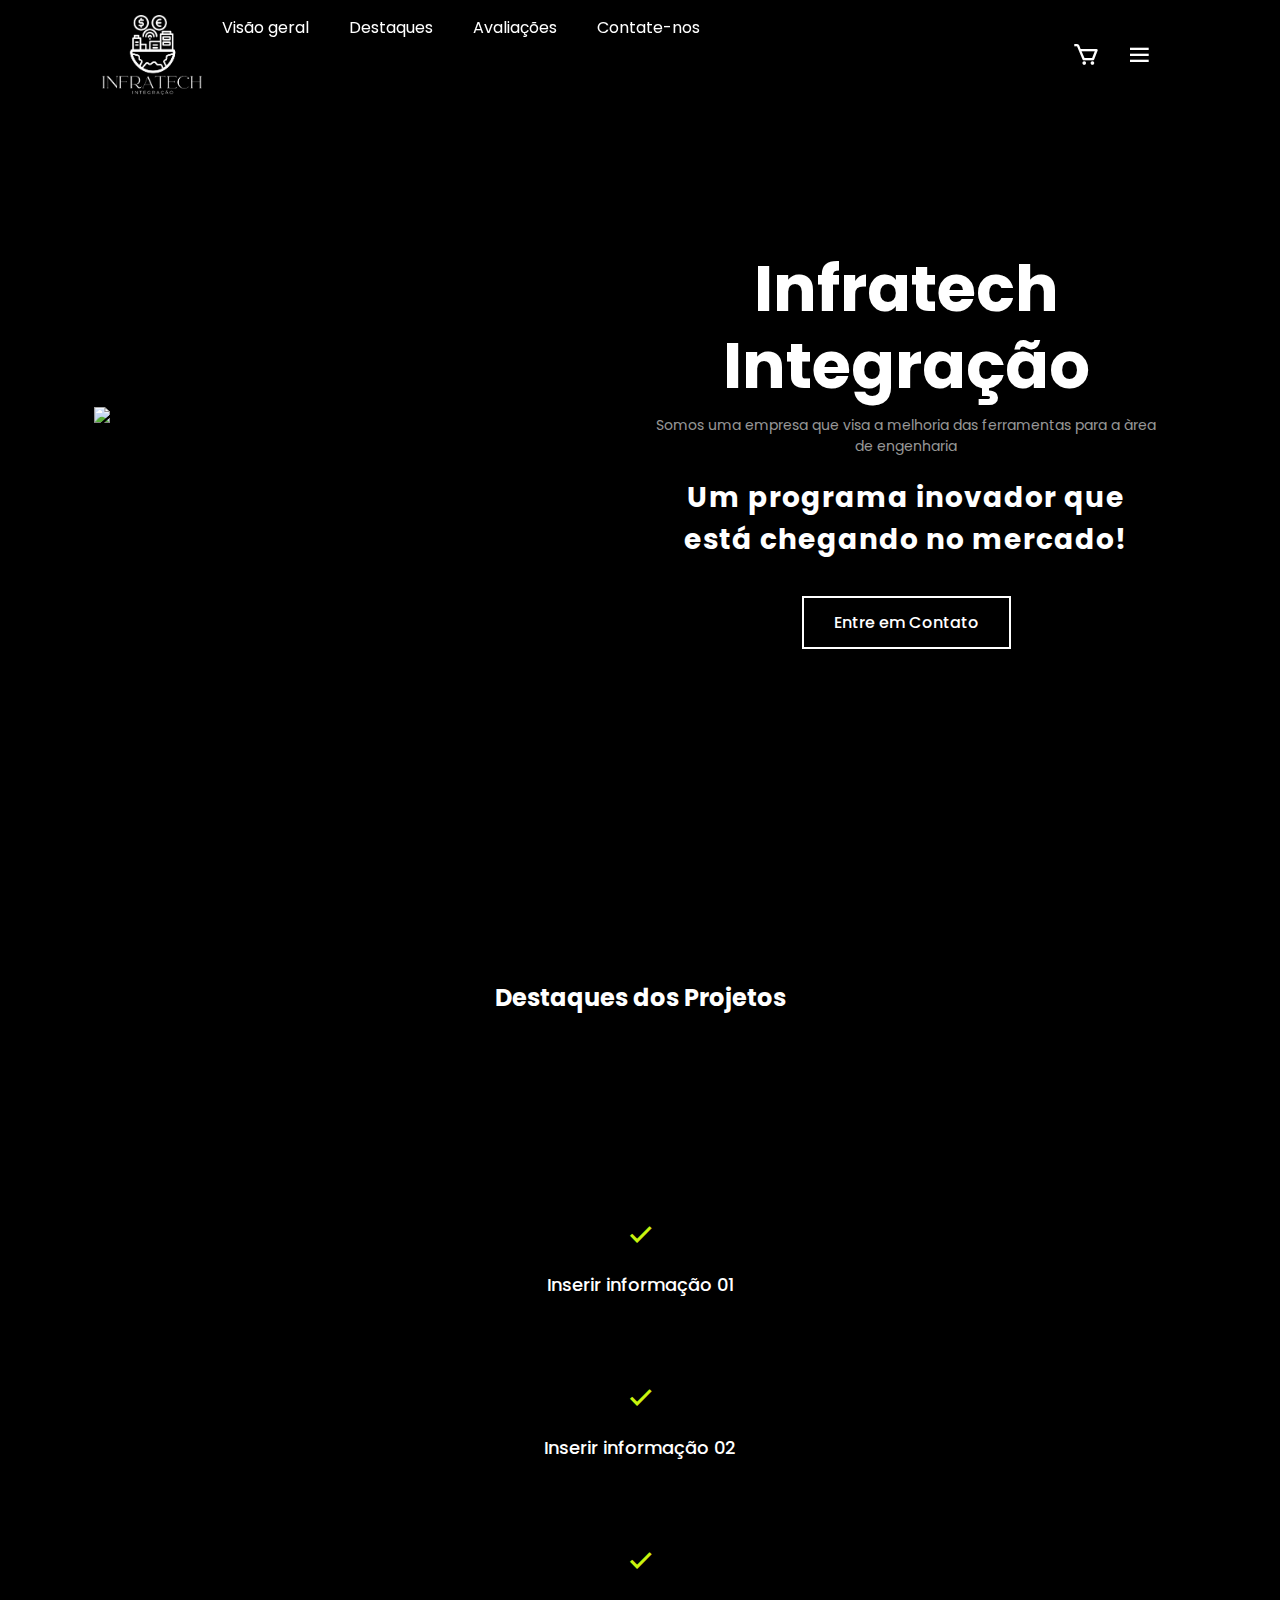
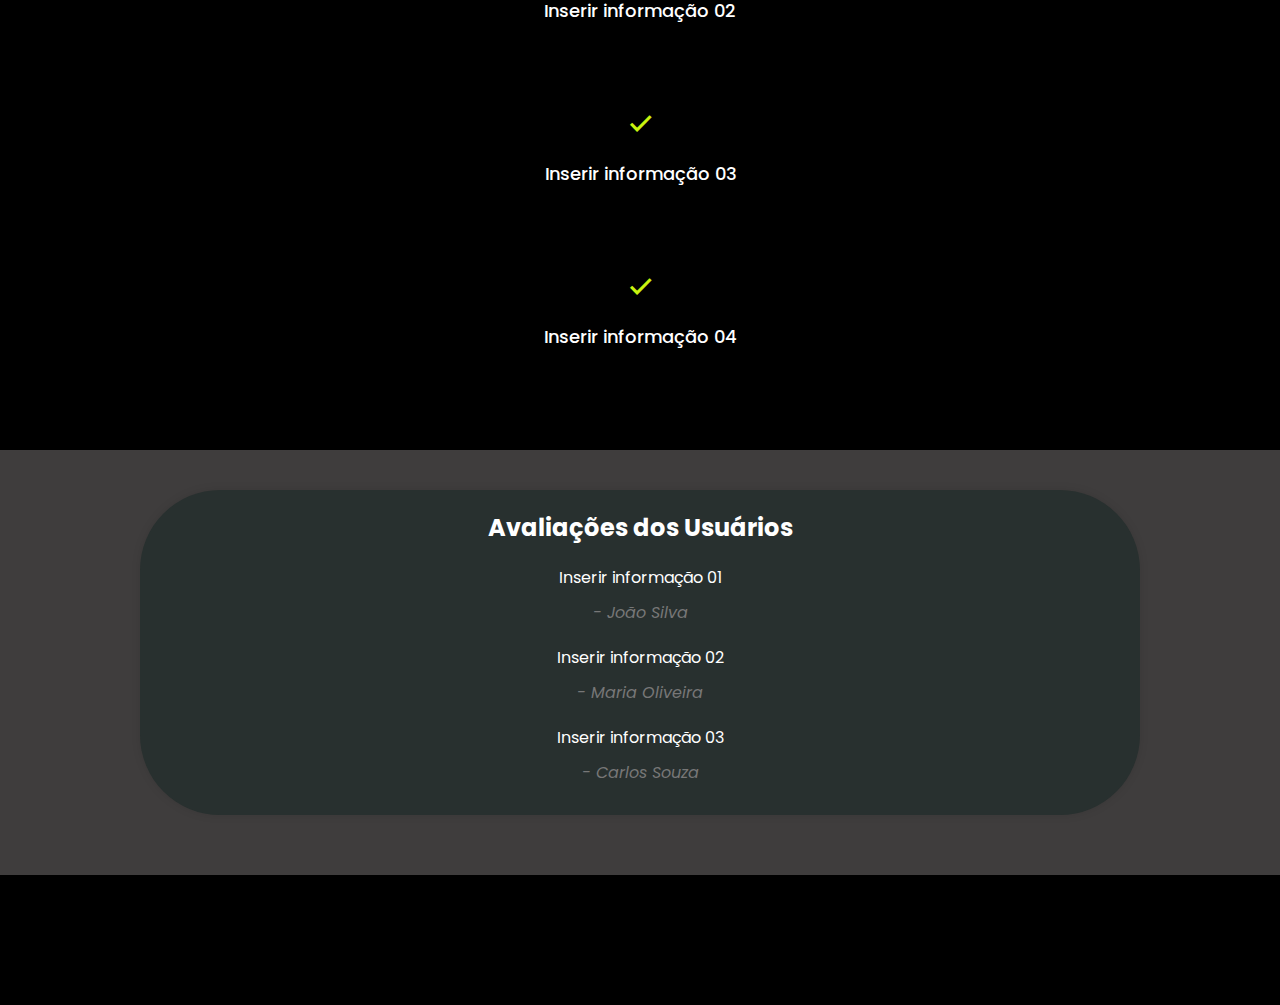
==== index.html @ 638f3cc0 "first commit" ====
<!DOCTYPE html>
<html lang="pt-br">
<head>
    <meta charset="UTF-8">
    <meta http-equiv="X-UA-Compatible" content="IE=edge">
    <meta name="viewport" content="width=device-width, initial-scale=1.0">
    <link rel="stylesheet"
    href="https://cdn.jsdelivr.net/npm/boxicons@latest/css/boxicons.min.css">

    <!-- or -->
    <link rel="stylesheet"
    href="https://unpkg.com/boxicons@latest/css/boxicons.min.css">
    <link rel="preconnect" href="https://fonts.googleapis.com">
    <link rel="preconnect" href="https://fonts.gstatic.com" crossorigin>
    <link href="https://fonts.googleapis.com/css2?family=Poppins:wght@300;400;500;600;700;800;900&display=swap" rel="stylesheet">
    <link rel="stylesheet" href="style.css">
    
    <title>Infra Tech - UNEX</title>
</head>
<body>


<!-- Substitua a linha existente pela nova linha -->
<div class="header-wrapper">
    <header>
    
    
        <ul class="navegacao">
            <img class="logo" src="./images/INFRATECH.png" alt="">
            <li><a href="#">Visão geral</a></li>
            <li><a href="#">Destaques</a></li>
            <li><a href="#">Avaliações</a></li>
            <li><a href="#">Contate-nos</a></li>
        </ul><!--navegacao-->

        <div class="header-icons">
            <i class='bx bx-cart'></i>
            <div id="menu"><i class='bx bx-menu'></i></div>
        </div><!--header-icons-->
    </header>
</div>


    <section class="home">
        <div class="home-img">
             <img src="./images/fotocapa.jpg" class="one">
        </div><!--home-img-->

        <div class="home-text">

            <h1>Infratech Integração</h1>
            <h5>Somos uma empresa que visa a melhoria das ferramentas para a àrea de engenharia</h5>
            <h3>Um programa inovador que está chegando no mercado!</h3>
            <a href="#" class="btn">Entre em Contato</a>
            
        </div><!--home-text-->
    </section><!--home-->


    <section class="testimonial">
        <h3>Destaques dos Projetos</h3>
    </section>

   


    <section id="destaques do infratech" class="features">
        <div class="features-container">
            <div class="feature">
                <i class='bx bx-check'></i>
                <p>Inserir informação 01</p>
            </div>
            <div class="feature">
                <i class='bx bx-check'></i>
                <p>Inserir informação 02</p>
            </div>
            <div class="feature">
                <i class='bx bx-check'></i>
                <p>Inserir informação 02</p>
            </div>
            <div class="feature">
                <i class='bx bx-check'></i>
                <p>Inserir informação 03</p>
            </div>
            <div class="feature">
                <i class='bx bx-check'></i>
                <p>Inserir informação 04</p>
            </div>
        </div>
    </section>

    <!-- Adicione esta seção abaixo da seção de destaques do óculos -->
    <section id="avaliacoes" class="avaliacoes">
        <div class="avaliacoes-container">
            <h3>Avaliações dos Usuários</h3>
    
            <div class="avaliacao">
                <p>Inserir informação 01</p>
                <p class="author">- João Silva</p>
            </div>
    
            <!-- Adicione mais avaliações conforme necessário -->
            <div class="avaliacao">
                <p>Inserir informação 02</p>
                <p class="author">- Maria Oliveira</p>
            </div>
    
            <div class="avaliacao">
                <p>Inserir informação 03</p>
                <p class="author">- Carlos Souza</p>
            </div>
        </div>
    </section>

  

    <section id="contato" class="contato hidden" class="contato">
        <h3>Contate-nos</h3>
        <p><strong>Mapa de Localização:</strong><br>123 Rua Principal, Cidade Central, Estado.</p>
        <p><strong>E-mail:</strong><br>contato@atlasposture.com</p>
        <p><strong>Telefone:</strong><br>+55 (11) 1234-5678</p>
    </section>

    <script>
        window.addEventListener('scroll', function() {
          let scrollTop = window.pageYOffset || document.documentElement.scrollTop;
          let windowHeight = window.innerHeight;
          let documentHeight = document.documentElement.scrollHeight;
      
          if (scrollTop + windowHeight >= documentHeight) {
            document.getElementById('contato').classList.remove('hidden');
          } else {
            document.getElementById('contato').classList.add('hidden');
          }
        });
      </script>

  
  



    

<script>
// Adicione este código ao final do seu script JavaScript existente

document.addEventListener('DOMContentLoaded', function () {
    // Seleciona o link "Destaques" na barra de navegação
    const destaqueLink = document.querySelector('.navegacao li:nth-child(2) a');

    // Adiciona um ouvinte de evento de clique ao link
    destaqueLink.addEventListener('click', function (event) {
        // Impede o comportamento padrão do link
        event.preventDefault();

        // Obtém a posição da seção de Destaques do Óculos
        const destaqueSection = document.querySelector('.testimonial');
        const destaqueSectionTop = destaqueSection.offsetTop;

        // Rola suavemente até a posição da seção de Destaques do Óculos
        window.scrollTo({
            top: destaqueSectionTop,
            behavior: 'smooth'
        });
    });
});
</script>

<script>
    document.addEventListener('DOMContentLoaded', function () {
        const destaqueLink = document.querySelector('.navegacao li:nth-child(2) a');
        destaqueLink.addEventListener('click', function (event) {
            event.preventDefault();
            const destaqueSection = document.querySelector('.testimonial');
            const destaqueSectionTop = destaqueSection.offsetTop;
            window.scrollTo({
                top: destaqueSectionTop,
                behavior: 'smooth'
            });
        });
    
        const avaliacoesLink = document.querySelector('.navegacao li:nth-child(3) a');
        avaliacoesLink.addEventListener('click', function (event) {
            event.preventDefault();
            const avaliacoesSection = document.querySelector('.avaliacoes');
            const avaliacoesSectionTop = avaliacoesSection.offsetTop;
            window.scrollTo({
                top: avaliacoesSectionTop,
                behavior: 'smooth'
            });
        });
    });
    </script>
   
    </body>


    </html>
</body>
</html>
---- style.css ----
* {
    margin: 0;
    padding: 0;
    box-sizing: border-box;
    font-family: 'Poppins', sans-serif;
    text-decoration: none;
    list-style: none;
}

:root {
    --bg-color: ##3f3d3d;
    --tex-color: #fff;
    --main-color: #c9f30f;
    --other-color: #fcfcfc;
    --h1-font: 4rem;
    --p-font: 1rem;
}

body {
    background-color: #000000;
    color: var(--tex-color);
    margin: 0;
    padding: 0;
}

header {
    position: fixed;
    width: 100%;
    top: 0;
    right: 0;
    z-index: 100;
    display: flex;
    align-items: center;
    justify-content: space-between;
    padding: 15px 8%;
}

/* LOGO - INFRATECH-UNEX */
.logo {
    width: 100px;
}




.navegacao {
    display: flex;
}

.navegacao a {
    color: #fff;
    font-size: var(--p-font);
    font-weight: 5000;
    margin: 0 20px;
    text-decoration: none;
    transition: color 0.55s ease;
}

/* Navegação - Visão, Destaque, Avaliações e Contate-nos */
.navegacao a:hover {
    color: #ff0000;
}

.header-icons {
    display: flex;
    align-items: center;
}

#menu {
    font-size: 35px;
    color: #fff;
    cursor: pointer;
}

.header-icons i {
    margin-right: 25px;
    font-size: 28px;
    cursor: pointer;
    transition: all 0.5s ease;
}

/* Icones carrinho e pontos */
.header-icons i:hover {
    transform: translateY(-5px);
    color: #ff0000;
}

.section {
    padding: 0 15%;
}

.home {
    position: relative;
    height: 100vh;
    width: 100%;
    display: grid;
    grid-template-columns: repeat(2, 1fr);
    align-items: center;
    gap: 2rem;
}

/* Centraliza o texto */
.home-text {
    max-width: 500px;
    text-align: center; 
}

.home-text h1 {
    font-size: var(--h1-font);
    line-height: 1.2;
    margin-bottom: 10px;
}

.home-text h5 {
    color: #ffffff99;
    font-size: 14px;
    font-weight: 400;
    margin-bottom: 20px;
}

.home-text h3 {
    font-size: 28px;
    font-weight: 700;
    letter-spacing: 1px;
    margin-bottom: 15px;
}

/* Ajuste esse valor conforme necessário */
.home-img {
    display: flex;
    justify-content: center;
    margin-top: -70px; 
}

/* Ajusta a largura da imagem */
.home-img img {
    max-width: 100%;
    width: 70%; 
    height: auto;
}

.btn {
    display: inline-block;
    padding: 12px 30px;
    font-size: 16px;
    font-weight: 500;
    background: transparent;
    border: 2px solid var(--tex-color);
    transition: all 0.55s ease;
    color: #fff;
    margin-top: 20px;
}

.btn:hover {
    background: var(--tex-color);
    border: 2px solid var(--tex-color);
    color: #ffffff;
}

.main {
    position: absolute;
    top: 50%;
    left: 3%;
    transform: translateY(-50%);
    display: flex;
    flex-direction: column;
    justify-content: center;
    align-items: center;
    gap: 2rem;
}

.main li img {
    width: 50px;
    height: auto;
    max-width: 100%;
}

.testimonial {
    text-align: center;
    padding: 80px 0;
}

.testimonial h3 {
    color: #ffffff;
    font-size: 24px;
    font-weight: bold;
    margin-bottom: 20px;
}

.features {
    background-color: var(--bg-color);
    padding: 80px 0;
    text-align: center;
}

.features-container {
    display: flex;
    flex-direction: column;
    align-items: center;
    gap: 40px;
}

.feature {
    display: flex;
    flex-direction: column;
    align-items: center;
    padding: 20px;
    border-radius: 8px;
    box-shadow: 0 0 10px rgba(0, 0, 0, 0.1);
}

.feature i {
    font-size: 36px;
    color: var(--main-color);
    margin-bottom: 20px;
}

.feature p {
    font-size: 18px;
    font-weight: 500;
    color: var(--tex-color);
    max-width: 400px;
    margin: 0 auto;
}

.body {
    margin: 0;
    padding: 0;
}

.header-wrapper {
    width: 100%;
    position: fixed;
    top: 0;
    z-index: 1000;
    background-color: #e9c707;
}

.avaliacoes {
    background-color: #3f3d3d;
    padding: 40px 0;
    text-align: center;
    margin-bottom: 130px;
}

.avaliacoes-container {
    max-width: 1000px;
    margin: 0 auto;
    background-color: #28302f; /* ou a cor desejada */
    padding: 20px;
    border-radius: 80px;
    box-shadow: 0 0 10px rgba(0, 0, 0, 0.1);
    margin-bottom: 20px;
}

.avaliacoes h3 {
    color: #ffffff; /* ou a cor desejada */
    font-size: 24px;
    font-weight: bold;
    margin-bottom: 20px;
}

.avaliacao {
    text-align: center;
    margin-top: 20px; /* Ajuste o espaçamento entre as avaliações conforme necessário */
}

.avaliacao p {
    font-size: 16px;
    margin-bottom: 10px;
}

.avaliacao p.author {
    margin-top: 10px;
    font-style: italic;
    color: #777; /* ou a cor desejada */
}

.contato-float {
    display: fixed;
    position: center;
    bottom: 20px;
    
}

.contato {
    background-color: #3f3d3d;
    color: #fff;
    padding: -220px;
    text-align: center;
    position: fixed;
    bottom: 0;
    width: 100%;
    
    display: flex;
    flex-direction: column;
    align-items: center;
    box-shadow: 0 -5px 15px rgba(0, 0, 0, 0.2);
    margin-top: 130px
}

#contato.hidden {
    display: none;
  }
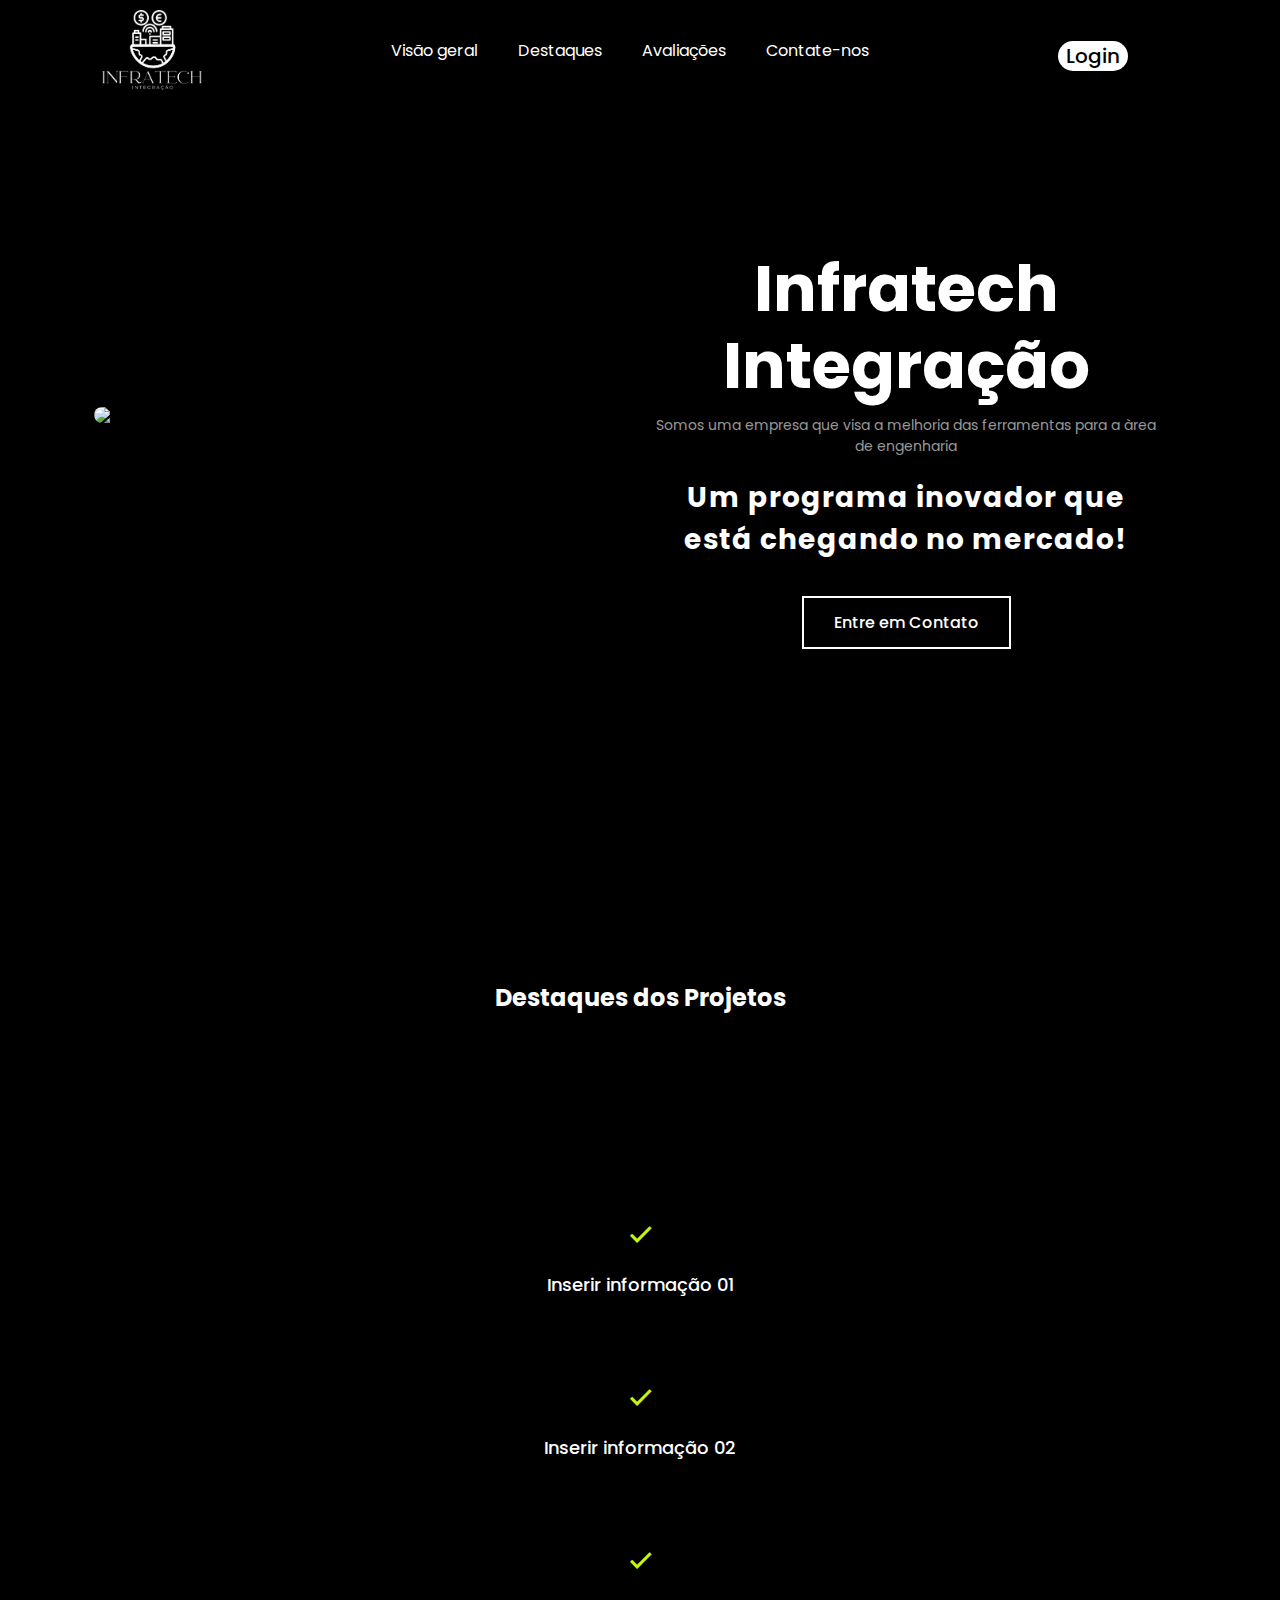
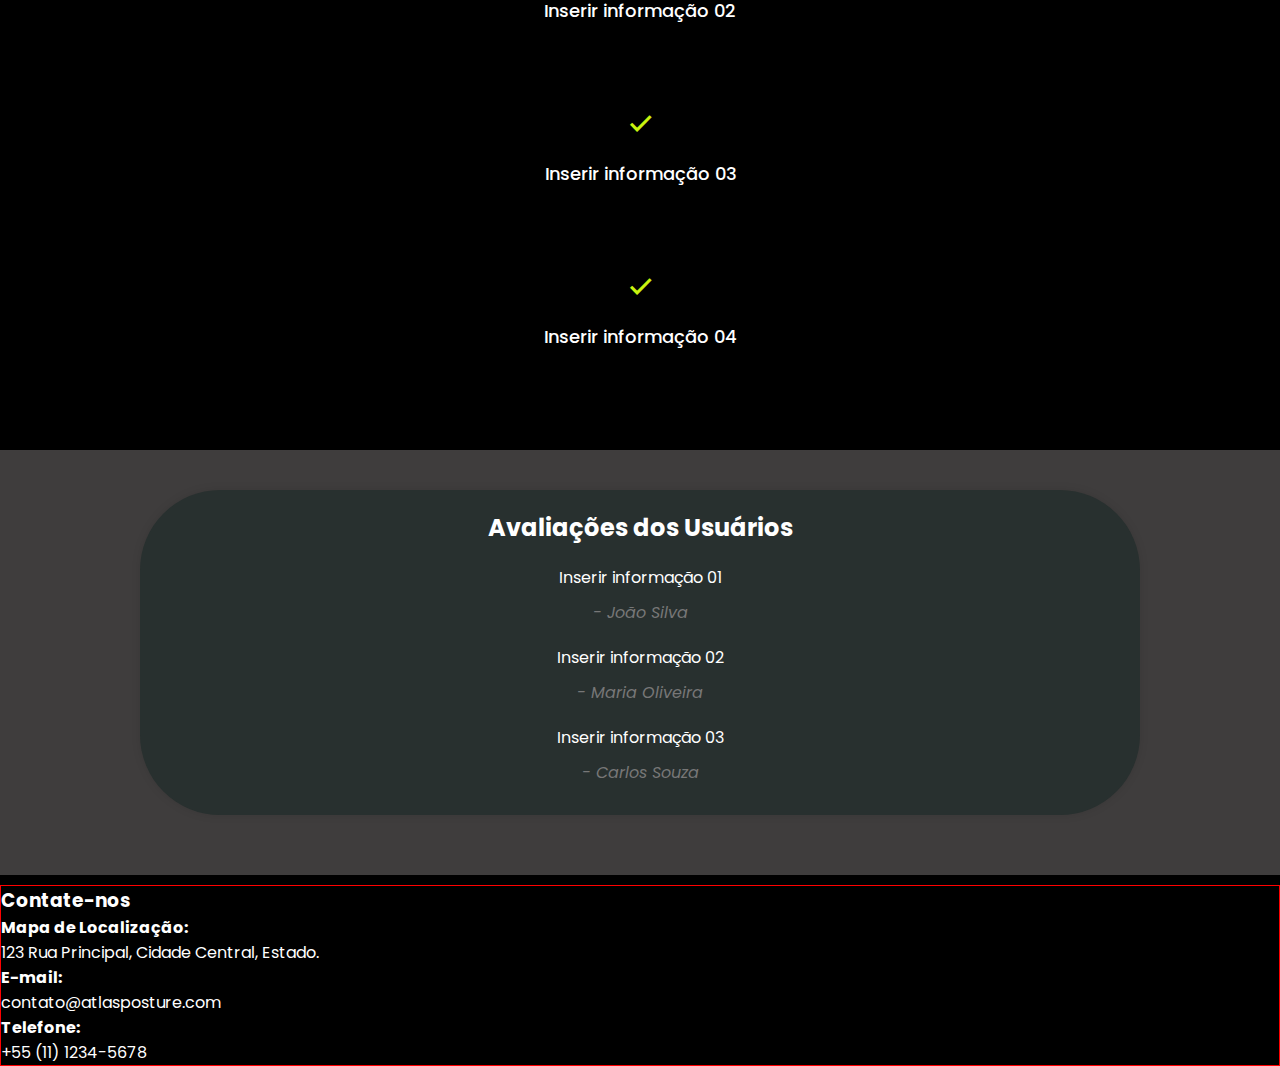
==== commit 8b0d6c60: "alteração na estilização da pagina" ====
--- a/index.html
+++ b/index.html
@@ -23,25 +23,24 @@
 <!-- Substitua a linha existente pela nova linha -->
 <div class="header-wrapper">
     <header>
-    
+        <img class="logo" src="./images/INFRATECH.png" alt="">
     
         <ul class="navegacao">
-            <img class="logo" src="./images/INFRATECH.png" alt="">
-            <li><a href="#">Visão geral</a></li>
-            <li><a href="#">Destaques</a></li>
-            <li><a href="#">Avaliações</a></li>
+            
+            <li><a href="#home">Visão geral</a></li>
+            <li><a href="#destaques do infratech">Destaques</a></li>
+            <li><a href="#avaliacoes">Avaliações</a></li>
             <li><a href="#">Contate-nos</a></li>
         </ul><!--navegacao-->
 
         <div class="header-icons">
-            <i class='bx bx-cart'></i>
-            <div id="menu"><i class='bx bx-menu'></i></div>
+            <div id="menu"><button id="login">Login</button></div>
         </div><!--header-icons-->
     </header>
 </div>
 
 
-    <section class="home">
+    <section class="home" id="home">
         <div class="home-img">
              <img src="./images/fotocapa.jpg" class="one">
         </div><!--home-img-->
@@ -114,84 +113,14 @@
 
   
 
-    <section id="contato" class="contato hidden" class="contato">
+    <footer id="contato" class="contato hidden" class="contato">
         <h3>Contate-nos</h3>
         <p><strong>Mapa de Localização:</strong><br>123 Rua Principal, Cidade Central, Estado.</p>
         <p><strong>E-mail:</strong><br>contato@atlasposture.com</p>
         <p><strong>Telefone:</strong><br>+55 (11) 1234-5678</p>
-    </section>
-
-    <script>
-        window.addEventListener('scroll', function() {
-          let scrollTop = window.pageYOffset || document.documentElement.scrollTop;
-          let windowHeight = window.innerHeight;
-          let documentHeight = document.documentElement.scrollHeight;
-      
-          if (scrollTop + windowHeight >= documentHeight) {
-            document.getElementById('contato').classList.remove('hidden');
-          } else {
-            document.getElementById('contato').classList.add('hidden');
-          }
-        });
-      </script>
+    </footer>
 
   
-  
-
-
-
-    
-
-<script>
-// Adicione este código ao final do seu script JavaScript existente
-
-document.addEventListener('DOMContentLoaded', function () {
-    // Seleciona o link "Destaques" na barra de navegação
-    const destaqueLink = document.querySelector('.navegacao li:nth-child(2) a');
-
-    // Adiciona um ouvinte de evento de clique ao link
-    destaqueLink.addEventListener('click', function (event) {
-        // Impede o comportamento padrão do link
-        event.preventDefault();
-
-        // Obtém a posição da seção de Destaques do Óculos
-        const destaqueSection = document.querySelector('.testimonial');
-        const destaqueSectionTop = destaqueSection.offsetTop;
-
-        // Rola suavemente até a posição da seção de Destaques do Óculos
-        window.scrollTo({
-            top: destaqueSectionTop,
-            behavior: 'smooth'
-        });
-    });
-});
-</script>
-
-<script>
-    document.addEventListener('DOMContentLoaded', function () {
-        const destaqueLink = document.querySelector('.navegacao li:nth-child(2) a');
-        destaqueLink.addEventListener('click', function (event) {
-            event.preventDefault();
-            const destaqueSection = document.querySelector('.testimonial');
-            const destaqueSectionTop = destaqueSection.offsetTop;
-            window.scrollTo({
-                top: destaqueSectionTop,
-                behavior: 'smooth'
-            });
-        });
-    
-        const avaliacoesLink = document.querySelector('.navegacao li:nth-child(3) a');
-        avaliacoesLink.addEventListener('click', function (event) {
-            event.preventDefault();
-            const avaliacoesSection = document.querySelector('.avaliacoes');
-            const avaliacoesSectionTop = avaliacoesSection.offsetTop;
-            window.scrollTo({
-                top: avaliacoesSectionTop,
-                behavior: 'smooth'
-            });
-        });
-    });
-    </script>
    
     </body>
 
--- a/style.css
+++ b/style.css
@@ -5,6 +5,11 @@
     font-family: 'Poppins', sans-serif;
     text-decoration: none;
     list-style: none;
+  
+}
+
+html {
+    scroll-behavior: smooth;
 }
 
 :root {
@@ -26,13 +31,12 @@
 header {
     position: fixed;
     width: 100%;
-    top: 0;
-    right: 0;
-    z-index: 100;
+    background: #000000;
     display: flex;
     align-items: center;
     justify-content: space-between;
     padding: 15px 8%;
+    height: 100px;
 }
 
 /* LOGO - INFRATECH-UNEX */
@@ -45,6 +49,8 @@
 
 .navegacao {
     display: flex;
+    align-items: center;
+    justify-content: center;
 }
 
 .navegacao a {
@@ -72,11 +78,17 @@
     cursor: pointer;
 }
 
-.header-icons i {
-    margin-right: 25px;
-    font-size: 28px;
+.header-icons button {
+    margin-right: 50px;
+    font-size: 20px;
     cursor: pointer;
     transition: all 0.5s ease;
+    background: #ffff;
+    border: none;
+    border-radius: 30px;
+    width: 3.5em;
+    font-family: poppins;
+    font-weight: 500;
 }
 
 /* Icones carrinho e pontos */
@@ -137,6 +149,7 @@
     max-width: 100%;
     width: 70%; 
     height: auto;
+    border-radius: 30px;
 }
 
 .btn {
@@ -152,8 +165,8 @@
 }
 
 .btn:hover {
-    background: var(--tex-color);
-    border: 2px solid var(--tex-color);
+    background: rgba(255, 255, 255, 0.5);
+    border: 2px solid rgba(255, 255, 255, 0.2);
     color: #ffffff;
 }
 
@@ -240,7 +253,7 @@
     background-color: #3f3d3d;
     padding: 40px 0;
     text-align: center;
-    margin-bottom: 130px;
+    margin-bottom: 10px;
 }
 
 .avaliacoes-container {
@@ -284,21 +297,9 @@
 }
 
 .contato {
-    background-color: #3f3d3d;
+    border: red 1px solid;
     color: #fff;
-    padding: -220px;
-    text-align: center;
-    position: fixed;
-    bottom: 0;
-    width: 100%;
     
-    display: flex;
-    flex-direction: column;
-    align-items: center;
-    box-shadow: 0 -5px 15px rgba(0, 0, 0, 0.2);
-    margin-top: 130px
-}
-
-#contato.hidden {
-    display: none;
-  }+
+}  
+ 